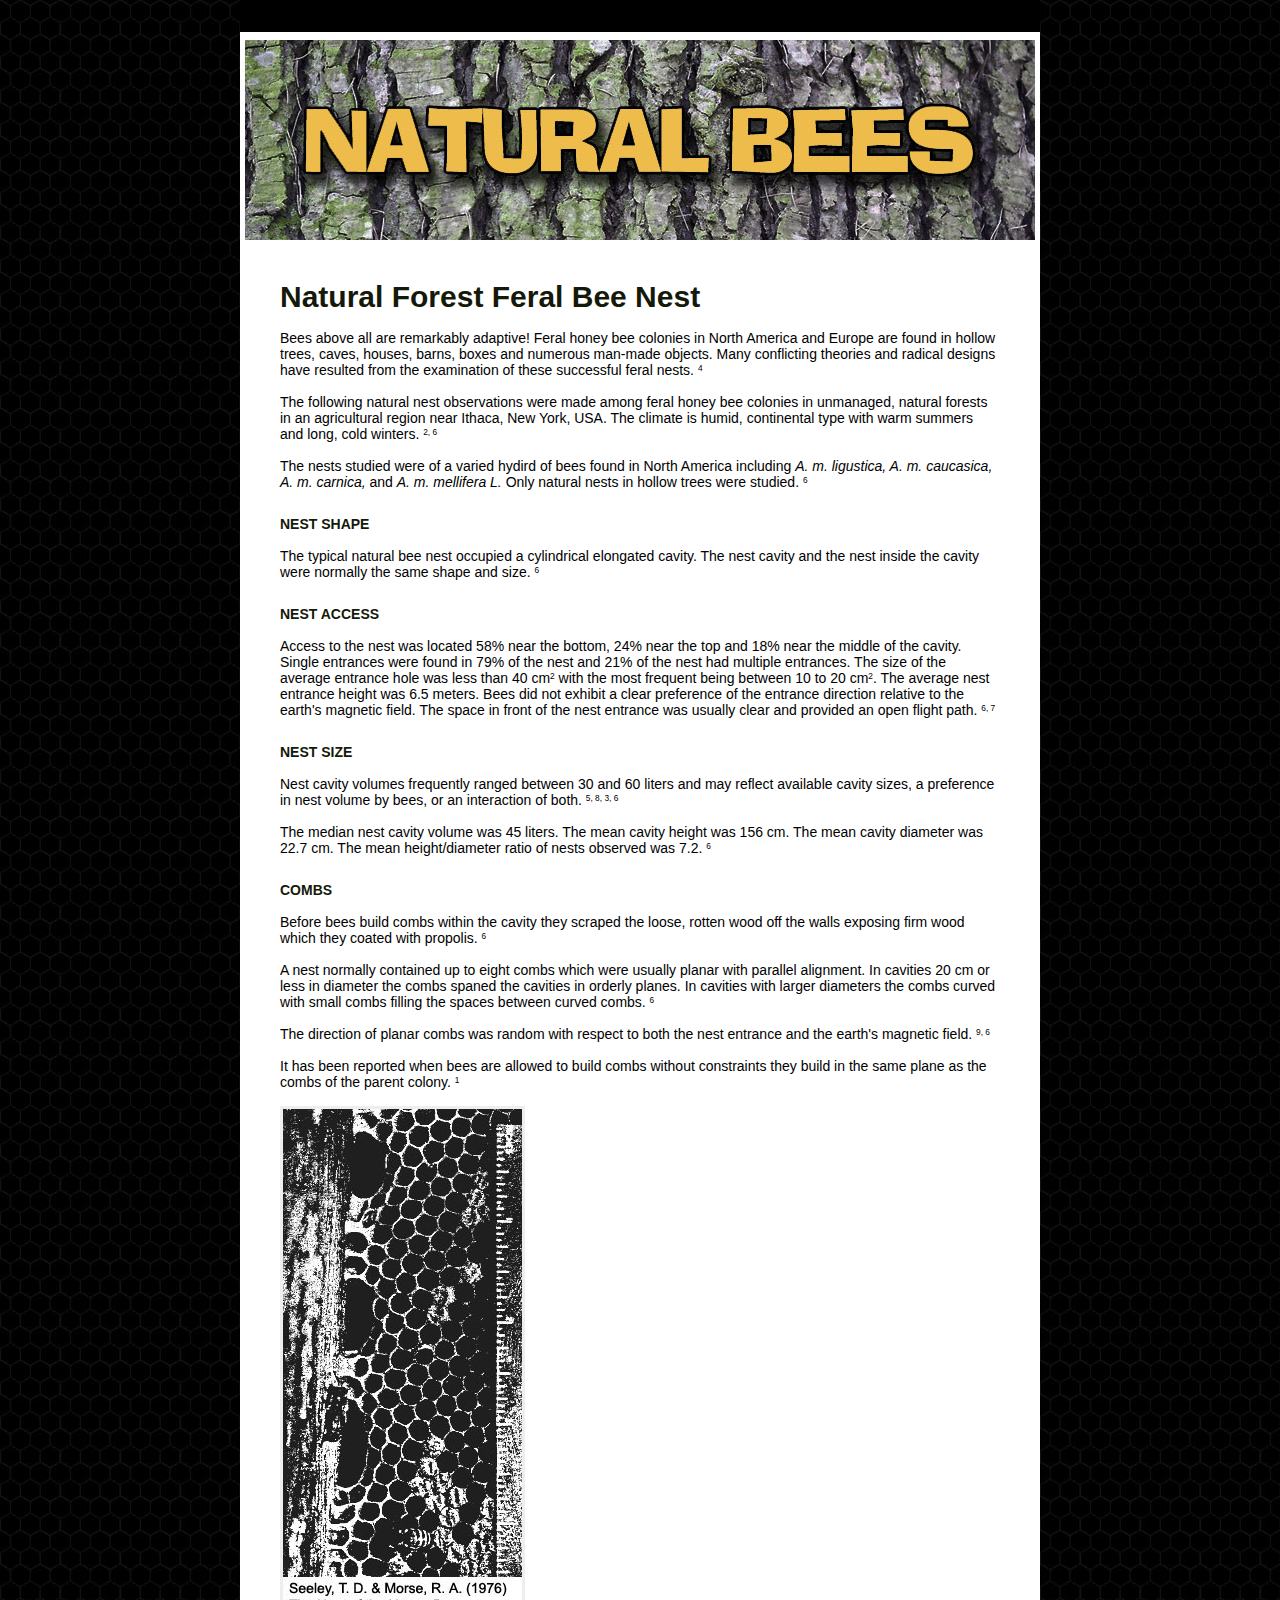
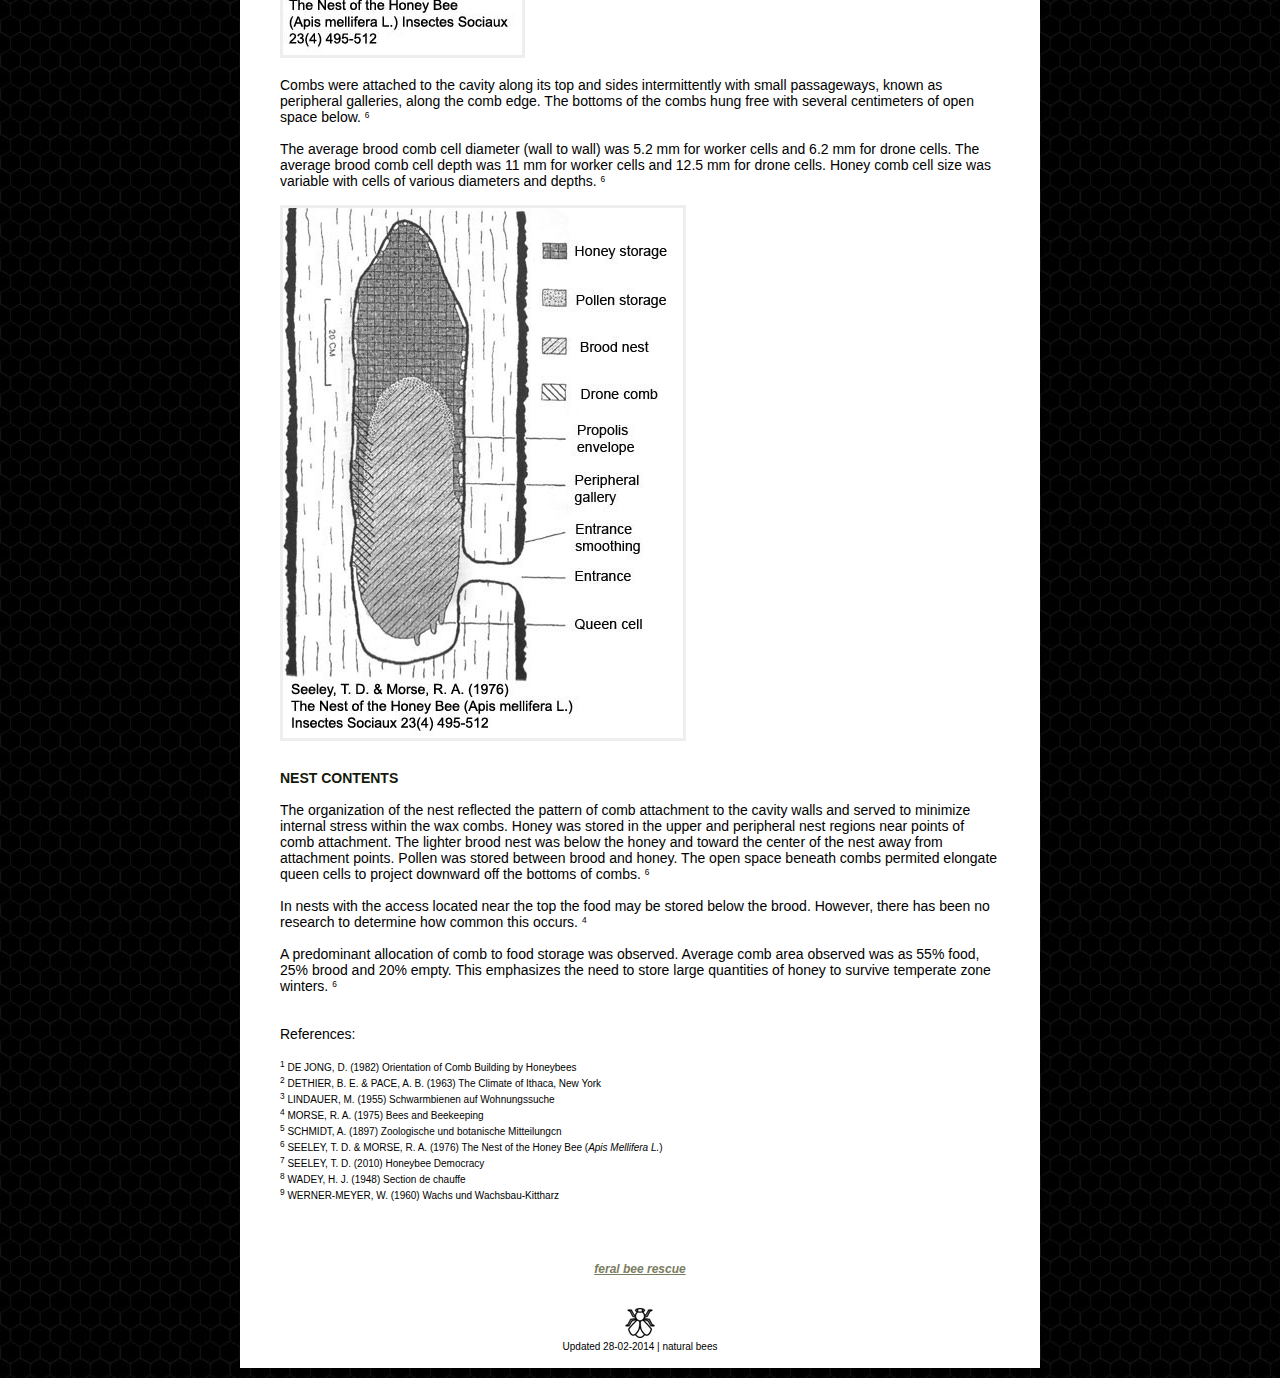
==== index.html @ a2c83ab4 "initial" ====
﻿<!DOCTYPE html PUBLIC "-//W3C//DTD XHTML 1.0 Strict//EN" "http://www.w3.org/TR/xhtml1/DTD/xhtml1-strict.dtd">
<html xmlns="http://www.w3.org/1999/xhtml">
<head>
<meta http-equiv="Content-Type" content="text/html; charset=utf-8" />
<title>natural bees</title>
<link rel="shortcut icon" href="/favicon.ico" type="image/x-icon">
<link rel="icon" href="/favicon.ico" type="image/x-icon">
<meta name="keywords" content="natural bee nest beekeeping comb cell size shape access contents honey brood" />
<meta name="description" content="natural bee nest" />
<link href="style.css" rel="stylesheet" type="text/css" media="screen" />
</head>
<body>
<div id="container">
	<div id="layoutMenu">
        
    </div>
<div id="layoutHeader">

</div>


<!-- links -->


<div id="layoutBodyContent">

<br /><br />
<h1>Natural Forest Feral Bee Nest</h1>
<br />
Bees above all are remarkably adaptive! Feral honey bee colonies in North America and Europe are found in hollow trees, caves, houses, barns, boxes and numerous man-made objects. Many conflicting theories and radical designs have resulted from the examination of these successful feral nests. <font size="1"><sup>4</sup></font>
<br /><br />
The following natural nest observations were made among feral honey bee colonies in unmanaged, natural forests in an agricultural region near Ithaca, New York, USA. The climate is humid, continental type with warm summers and long, cold winters. <font size="1"><sup>2, 6</sup></font>
<br /><br />
The nests studied were of a varied hydird of bees found in North America including <i>A. m. ligustica, A. m. caucasica, A. m. carnica,</i> and <i>A. m. mellifera L.</i> Only natural nests in hollow trees were studied. <font size="1"><sup>6</sup></font>
<br /><br />
<h3>NEST SHAPE</h3>
<br />
The typical natural bee nest occupied a cylindrical elongated cavity. The nest cavity and the nest inside the cavity were normally the same shape and size. <font size="1"><sup>6</sup></font>
<br /><br />
<h3>NEST ACCESS</h3>
<br />
Access to the nest was located 58% near the bottom, 24% near the top and 18% near the middle of the cavity. Single entrances were found in 79% of the nest and 21% of the nest had multiple entrances. The size of the average entrance hole was less than 40 cm<font size="1"><sup>2</sup></font> with the most frequent being between 10 to 20 cm<font size="1"><sup>2</sup></font>. The average nest entrance height was 6.5 meters. Bees did not exhibit a clear preference of the entrance direction relative to the earth's magnetic field. The space in front of the nest entrance was usually clear and provided an open flight path. <font size="1"><sup>6, 7</sup></font>
<br /><br />
<h3>NEST SIZE</h3>
<br />
Nest cavity volumes frequently ranged between 30 and 60 liters and may reflect available cavity sizes, a preference in nest volume by bees, or an interaction of both. <font size="1"><sup>5, 8, 3, 6</sup></font>
<br /><br />
The median nest cavity volume was 45 liters. The mean cavity height was 156 cm. The mean cavity diameter was 22.7 cm. The mean height/diameter ratio of nests observed was 7.2. <font size="1"><sup>6</sup></font>
<br /><br />
<h3>COMBS</h3>
<br />
Before bees build combs within the cavity they scraped the loose, rotten wood off the walls exposing firm wood which they coated with propolis. <font size="1"><sup>6</sup></font>
<br /><br />
A nest normally contained up to eight combs which were usually planar with parallel alignment. In cavities 20 cm or less in diameter the combs spaned the cavities in orderly planes. In cavities with larger diameters the combs curved with small combs filling the spaces between curved combs. <font size="1"><sup>6</sup></font>
<br /><br />
The direction of planar combs was random with respect to both the nest entrance and the earth's magnetic field. <font size="1"><sup>9, 6</sup></font>
<br /><br />
It has been reported when bees are allowed to build combs without constraints they build in the same plane as the combs of the parent colony. <font size="1"><sup>1</sup></font>
<br /><br />
<img src="galleries.jpg" alt="Example pic" style="border: 3px solid #eee;" />
<br /><br />
Combs were attached to the cavity along its top and sides intermittently with small passageways, known as peripheral galleries, along the comb edge. The bottoms of the combs hung free with several centimeters of open space below. <font size="1"><sup>6</sup></font>
<br /><br />
The average brood comb cell diameter (wall to wall) was 5.2 mm for worker cells and 6.2 mm for drone cells. The average brood comb cell depth was 11 mm for worker cells and 12.5 mm for drone cells. Honey comb cell size was variable with cells of various diameters and depths. <font size="1"><sup>6</sup></font>
<br /><br/>
<img src="naturalbeenest.jpg" alt="Example pic" style="border: 3px solid #eee;" />
<br /><br />
<h3>NEST CONTENTS</h3>
<br />
The organization of the nest reflected the pattern of comb attachment to the cavity walls and served to minimize internal stress within the wax combs. Honey was stored in the upper and peripheral nest regions near points of comb attachment. The lighter brood nest was below the honey and toward the center of the nest away from attachment points. Pollen was stored between brood and honey. The open space beneath combs permited elongate queen cells to project downward off the bottoms of combs. <font size="1"><sup>6</sup></font>
<br /><br />
In nests with the access located near the top the food may be stored below the brood. However, there has been no research to determine how common this occurs. <font size="1"><sup>4</sup></font>
<br /><br />
A predominant allocation of comb to food storage was observed. Average comb area observed was as 55% food, 25% brood and 20% empty. This emphasizes the need to store large quantities of honey to survive temperate zone winters. <font size="1"><sup>6</sup></font>

<br /><br /><br />
References:
<br /><br />
<font size="1"> <sup>1</sup> DE JONG, D. (1982) Orientation of Comb Building by Honeybees<br /><sup>2</sup> DETHIER, B. E. & PACE, A. B. (1963) The Climate of Ithaca, New York<br /><sup>3</sup> LINDAUER, M. (1955) Schwarmbienen auf Wohnungssuche<br /><sup>4</sup> MORSE, R. A. (1975) Bees and Beekeeping<br /><sup>5</sup> SCHMIDT, A. (1897) Zoologische und botanische Mitteilungcn<br /><sup>6</sup> SEELEY, T. D. & MORSE, R. A. (1976) The Nest of the Honey Bee (<i>Apis Mellifera L.</i>)<br /><sup>7</sup> SEELEY, T. D. (2010) Honeybee Democracy<br /><sup>8</sup> WADEY, H. J. (1948) Section de chauffe<br /><sup>9</sup> WERNER-MEYER, W. (1960) Wachs und Wachsbau-Kittharz<br /><br /><br /></p>

<br />
<center>
<a href="http://www.naturalbees.com/feralbees.html"  target="_blank"><i>feral bee rescue</i></a>

<br /><br /><br /><center>
<a href="http://www.eccentricbeekeeper.com/"><img src="bee.jpg"></a><br />
Updated 28-02-2014 | natural bees</center></font><br />

</div>
</div>
<div class="clearer"></div>
    	    

</div>
<script type="text/javascript">
var sc_project=7706001; 
var sc_invisible=1; 
var sc_security="614a5720"; 
</script>
<script type="text/javascript"
src="http://www.statcounter.com/counter/counter.js"></script>
<noscript><div class="statcounter"><a title="free hit
counters" href="http://statcounter.com/"
target="_blank"><img class="statcounter"
src="http://c.statcounter.com/7706001/0/614a5720/1/"
alt="free hit counters"></a></div></noscript>
</body>
</html>
---- style.css ----
* {
	margin:0;
	padding:0;
}
body {
	font-family:Arial, Helvetica, sans-serif;
	font-size:14px;
	background:#000000;
	background-image: url("bkgcomb.jpg");
}
#container {
	width:800px;
	margin:auto;
	background:#FFFFFF;
}
#layoutHeader {
	width:800px;
	height:216px;
	background:url(header.jpg) no-repeat;
}
#layoutHeader h1 {
	color:#fef2cc;
	font-size:36px;
	font-weight:bold;
	padding:20px 20px 0 20px;
}
#layoutHeader h2 {
	color:#FFF600;
	font-size:14px;
	font-weight:bold;
	padding:0 20px 0 20px;
}
#layoutHeader h1 a {
	color:#EFE8CC;
	font-size:36px;
	font-weight:bold;
	text-decoration:none;
}
#layoutHeader h2 a {
	color:#FFF600;
	font-size:14px;
	font-weight:bold;
	text-decoration:none;
}
#layoutCenterBody {
	margin:10px 10px 0 10px;
}
#layoutNavigation {
	border:1px solid #292617;
	width:200px;
	float:left;
	background:#988243;
}
#layoutNavigation .navTitle {
	background:#292617;
	height:30px;
}
#layoutNavigation .navTitle h3 {
	color:#FFFFFF;
	font-size:12px;
	font-weight:bold;
	padding:6px 10px;
}
#layoutBodyContent {
	margin-left:40px;
        margin-right:40px;
}
#layoutBodyContent a {
	color:#7A7D5F;
	font-size:12px;
	font-weight:bold;
}
#layoutBodyContent h1{
	color:#15190A;
	font-weight:bold;
	font-size:30px;
}
#layoutBodyContent h2{
	color:#15190A;
	font-weight:bold;
	font-size:24px;
	margin-top:10px;
}
#layoutBodyContent h3{
	color:#15190A;
	font-weight:bold;
	font-size:14px;
	margin-top:10px;
}
#layoutBodyContent p {
	margin-top:10px;
}
.clearer {
	clear:both;
	height:10px;
}
#layoutFooter {
	height:56px;
	background:url(menuBackground.gif) repeat-x;
	text-align:center;
}
#layoutFooter p {
	padding-top:10px;
	color:#000;
}
#layoutFooter a {
	color:#000;
	text-decoration:underline;
}
#layoutFooter a:hover {
	color:#000;
	text-decoration:none;
	background:#FFED58;
}
/* main menu begins */
#layoutMenu {
	height:32px;
	background:url(menuBackground.gif) repeat-x;
	font-weight:bold;
}
#layoutMenu ul {
	text-align:center;
	padding-top:17px;
}
#layoutMenu li {
	list-style: none;
	display: inline;
}
#layoutMenu li a {
	padding: 3px 20px 3px 8px;
	text-decoration: none;
	background:url(mainMenuList.gif) no-repeat left 5px;
	font-size:12px;
}
#layoutMenu li a:link { 
	color: #ffffff;
	font-weight:bold;
	font-size:12px;
}
#layoutMenu li a:visited { 
	color: #ffffff; 
}
#layoutMenu li a:hover {
	color: #FFF600;
}
/* mein menu ends */
/* left navigation menu begins */
#layoutNavigation ul {
	list-style-type: none;
	margin:10px 0;
}
#layoutNavigation a {
	display: block;
	width: 180px;
	background-color: #988243;
	border-bottom: 1px dotted #5D5262;
	margin:7px 10px;
}
#layoutNavigation a:link, #layoutNavigation a:visited {
	color: #fff;
	text-decoration: none;
}
#layoutNavigation a:hover {
	background-color: #F0D37E;
	color: #000;
}
/* left navigation menu ends */
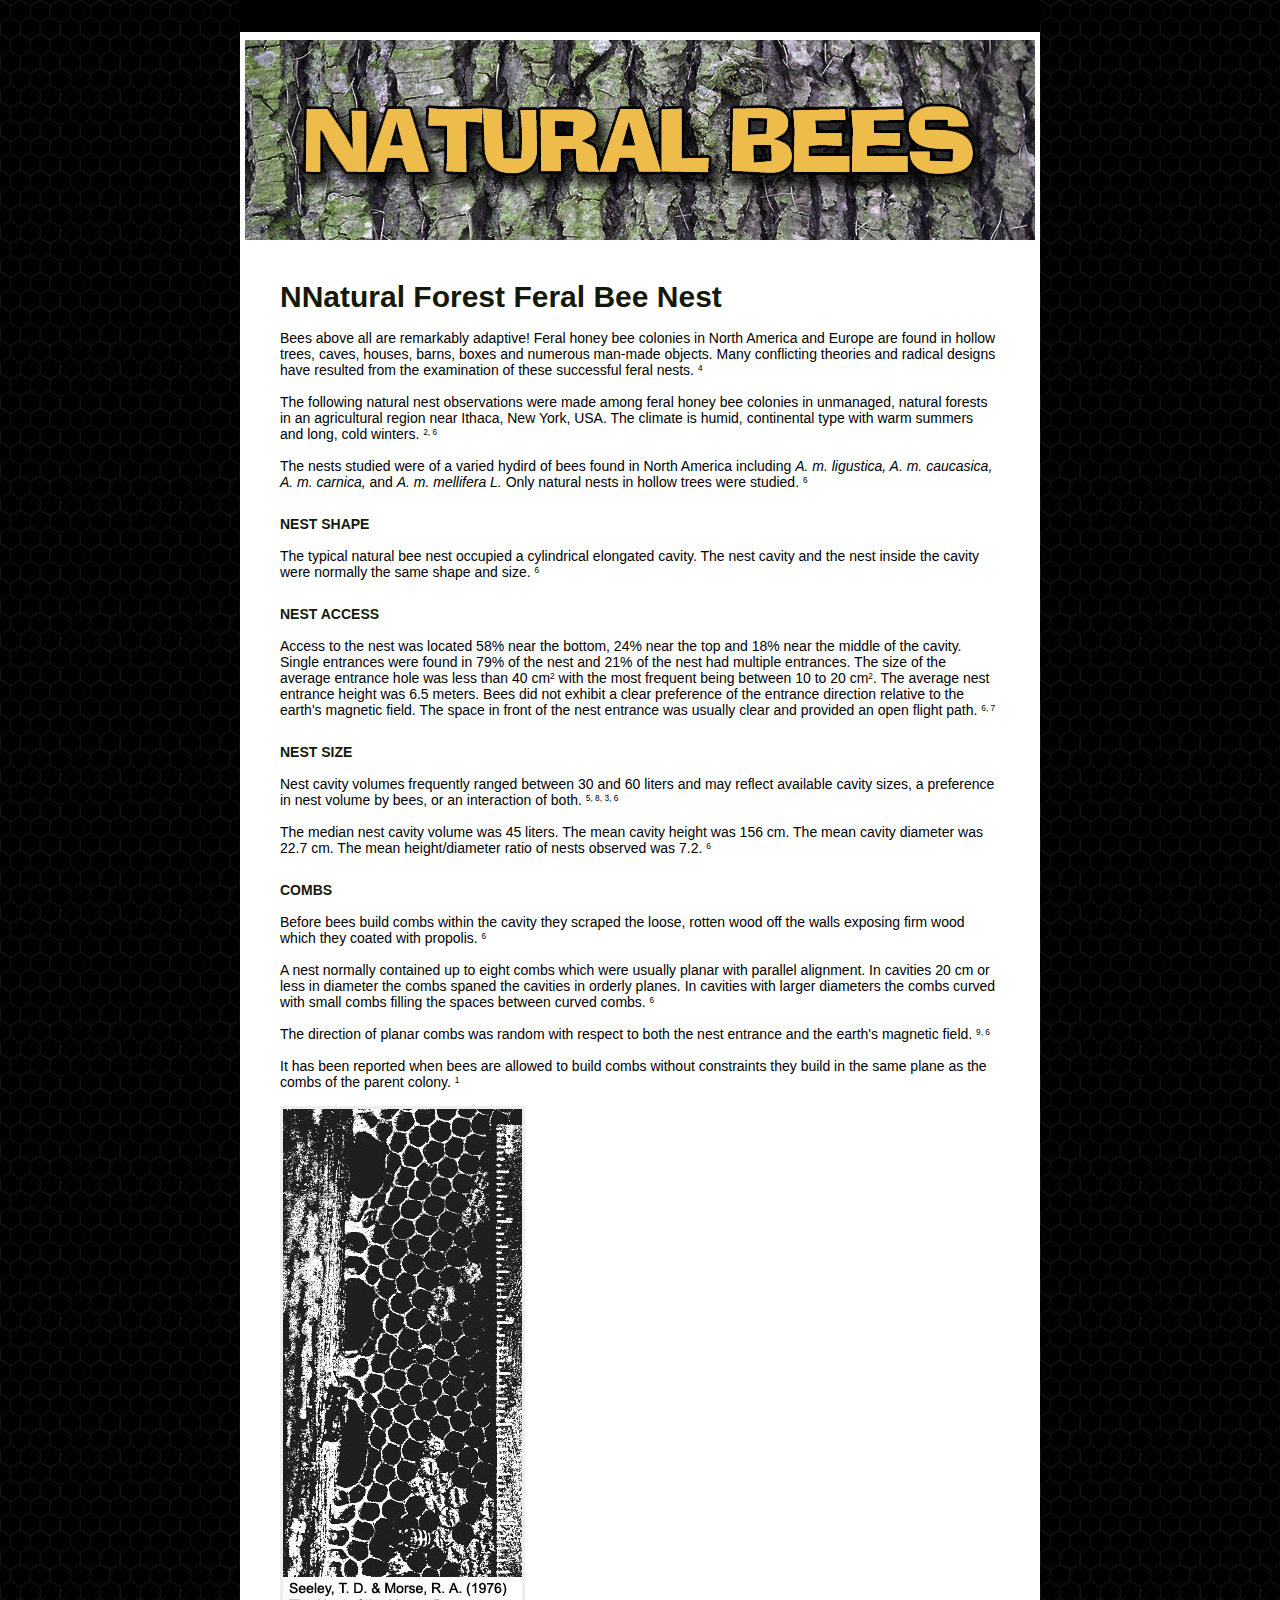
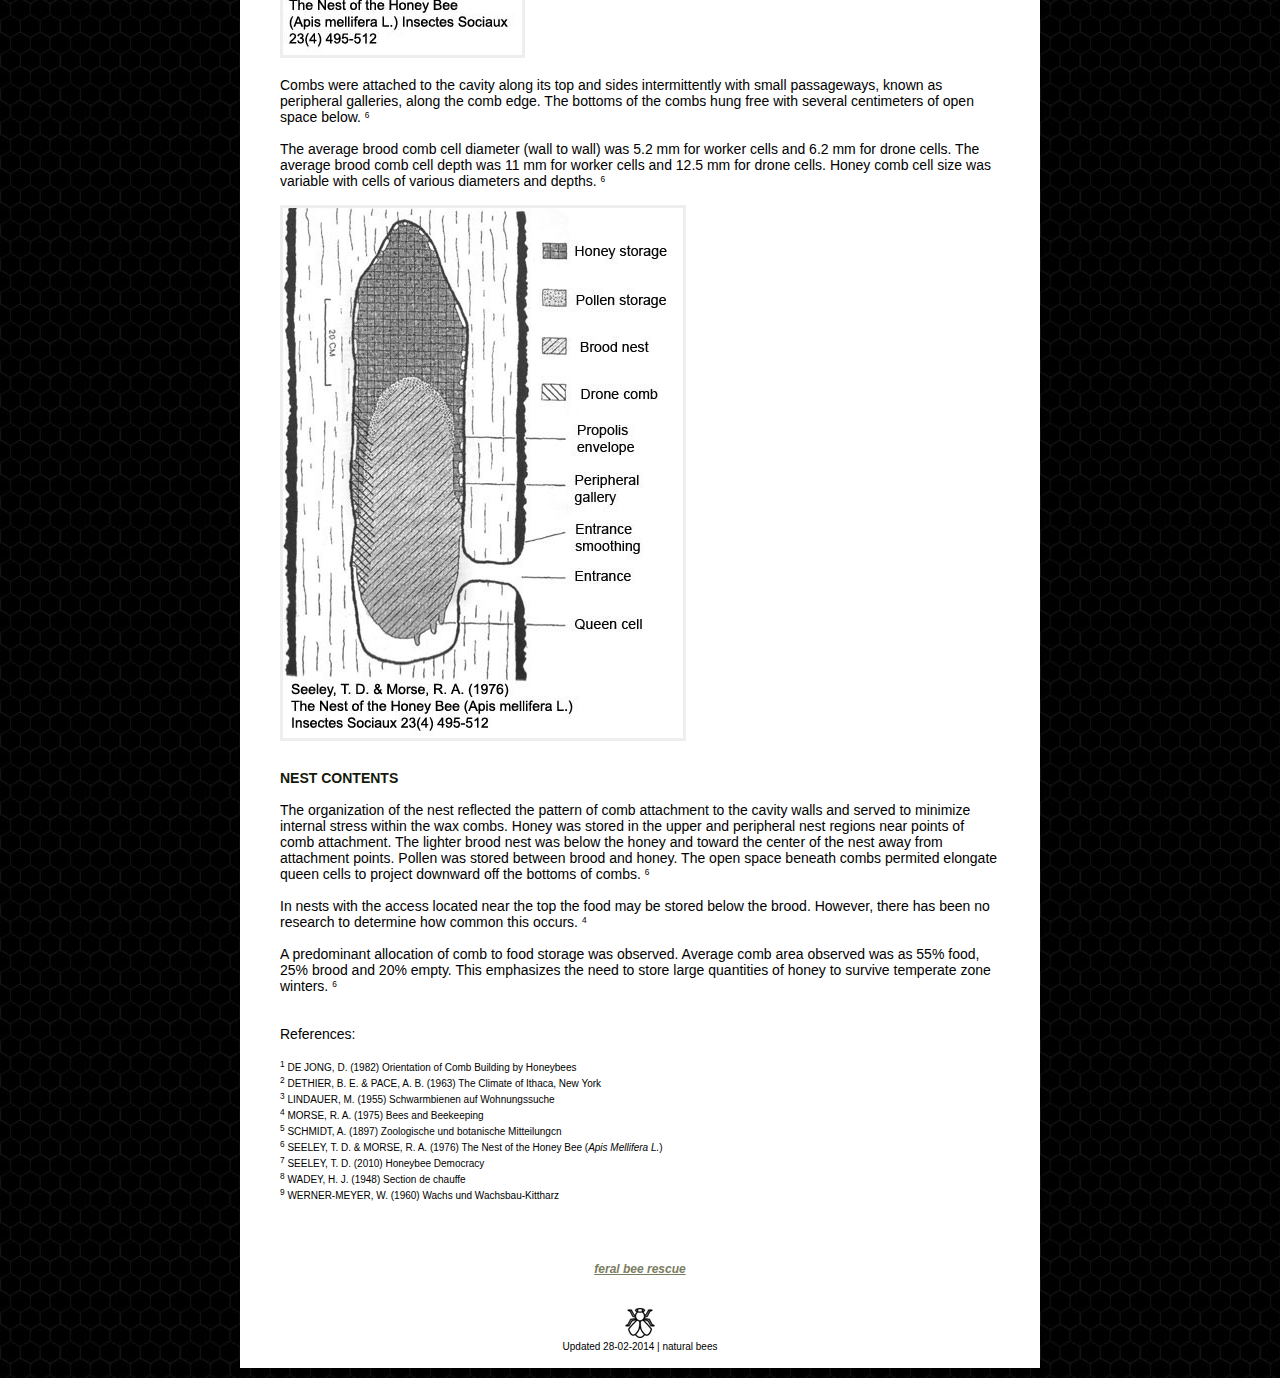
==== commit eacd309c: "Update index.html" ====
--- a/index.html
+++ b/index.html
@@ -25,7 +25,7 @@
 <div id="layoutBodyContent">
 
 <br /><br />
-<h1>Natural Forest Feral Bee Nest</h1>
+<h1>NNatural Forest Feral Bee Nest</h1>
 <br />
 Bees above all are remarkably adaptive! Feral honey bee colonies in North America and Europe are found in hollow trees, caves, houses, barns, boxes and numerous man-made objects. Many conflicting theories and radical designs have resulted from the examination of these successful feral nests. <font size="1"><sup>4</sup></font>
 <br /><br />
@@ -76,7 +76,7 @@
 <br /><br /><br />
 References:
 <br /><br />
-<font size="1"> <sup>1</sup> DE JONG, D. (1982) Orientation of Comb Building by Honeybees<br /><sup>2</sup> DETHIER, B. E. & PACE, A. B. (1963) The Climate of Ithaca, New York<br /><sup>3</sup> LINDAUER, M. (1955) Schwarmbienen auf Wohnungssuche<br /><sup>4</sup> MORSE, R. A. (1975) Bees and Beekeeping<br /><sup>5</sup> SCHMIDT, A. (1897) Zoologische und botanische Mitteilungcn<br /><sup>6</sup> SEELEY, T. D. & MORSE, R. A. (1976) The Nest of the Honey Bee (<i>Apis Mellifera L.</i>)<br /><sup>7</sup> SEELEY, T. D. (2010) Honeybee Democracy<br /><sup>8</sup> WADEY, H. J. (1948) Section de chauffe<br /><sup>9</sup> WERNER-MEYER, W. (1960) Wachs und Wachsbau-Kittharz<br /><br />+<font size="1"> <sup>1</sup> DE JONG, D. (1982) Orientation of Comb Building by Honeybees<br /><sup>2</sup> DETHIER, B. E. & PACE, A. B. (1963) The Climate of Ithaca, New York<br /><sup>3</sup> LINDAUER, M. (1955) Schwarmbienen auf Wohnungssuche<br /><sup>4</sup> MORSE, R. A. (1975) Bees and Beekeeping<br /><sup>5</sup> SCHMIDT, A. (1897) Zoologische und botanische Mitteilungcn<br /><sup>6</sup> SEELEY, T. D. & MORSE, R. A. (1976) The Nest of the Honey Bee (<i>Apis Mellifera L.</i>)<br /><sup>7</sup> SEELEY, T. D. (2010) Honeybee Democracy<br /><sup>8</sup> WADEY, H. J. (1948) Section de chauffe<br /><sup>9</sup> WERNER-MEYER, W. (1960) Wachs und Wachsbau-Kittharz<br /><br />
 <br /></p>
 
 <br />
@@ -106,4 +106,4 @@
 src="http://c.statcounter.com/7706001/0/614a5720/1/"
 alt="free hit counters"></a></div></noscript>
 </body>
-</html>+</html>
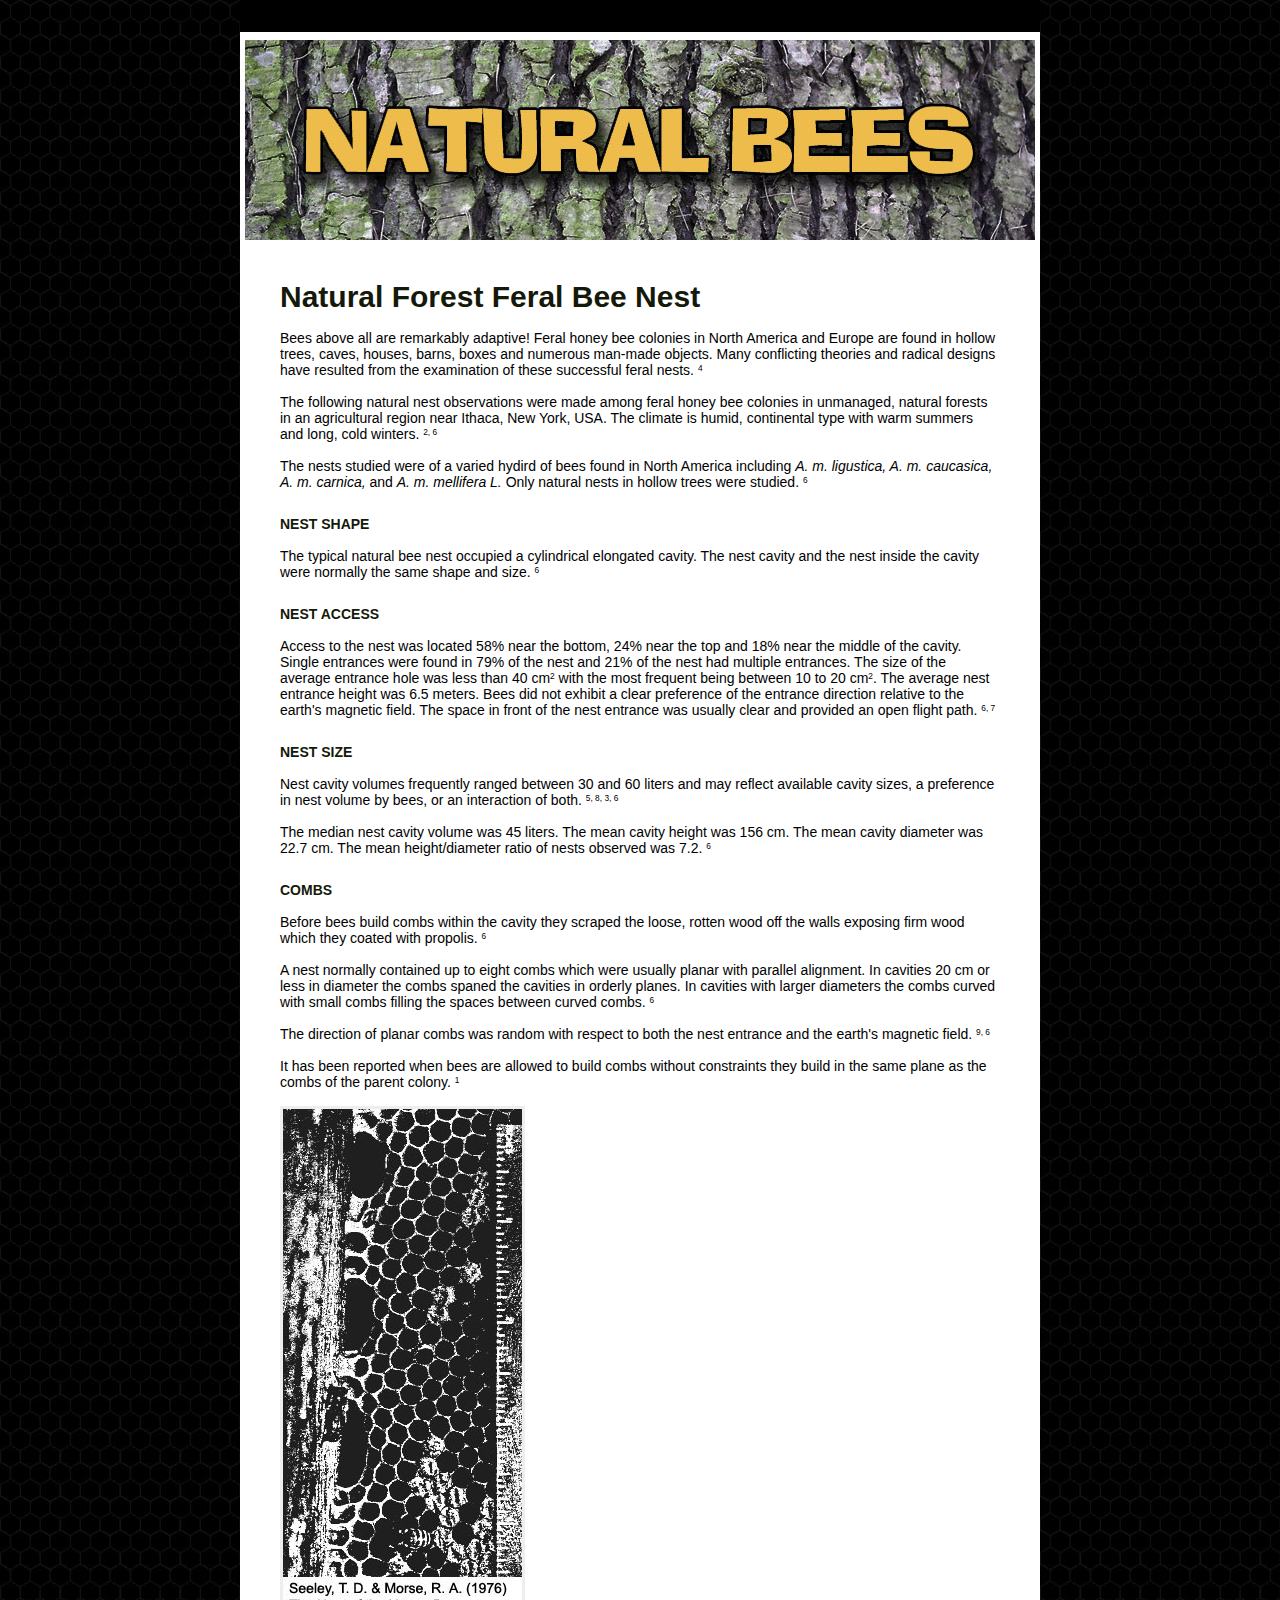
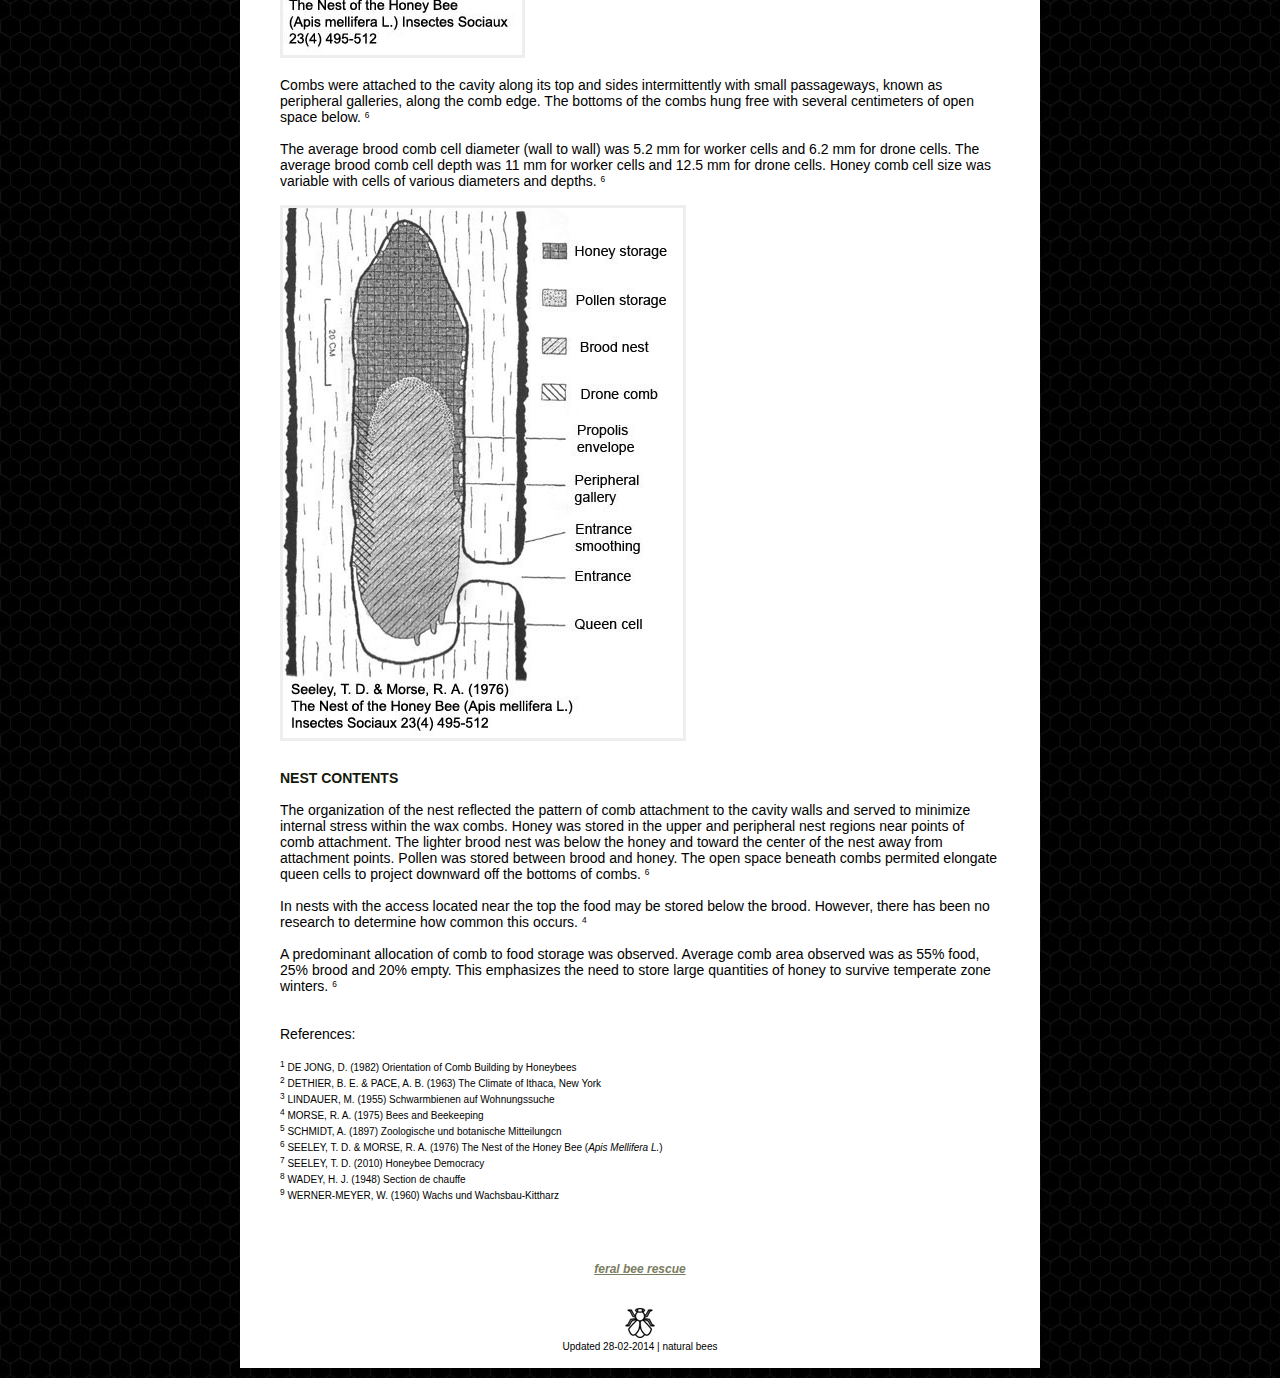
==== commit 102220c8: "Update index.html" ====
--- a/index.html
+++ b/index.html
@@ -25,7 +25,7 @@
 <div id="layoutBodyContent">
 
 <br /><br />
-<h1>NNatural Forest Feral Bee Nest</h1>
+<h1>Natural Forest Feral Bee Nest</h1>
 <br />
 Bees above all are remarkably adaptive! Feral honey bee colonies in North America and Europe are found in hollow trees, caves, houses, barns, boxes and numerous man-made objects. Many conflicting theories and radical designs have resulted from the examination of these successful feral nests. <font size="1"><sup>4</sup></font>
 <br /><br />
